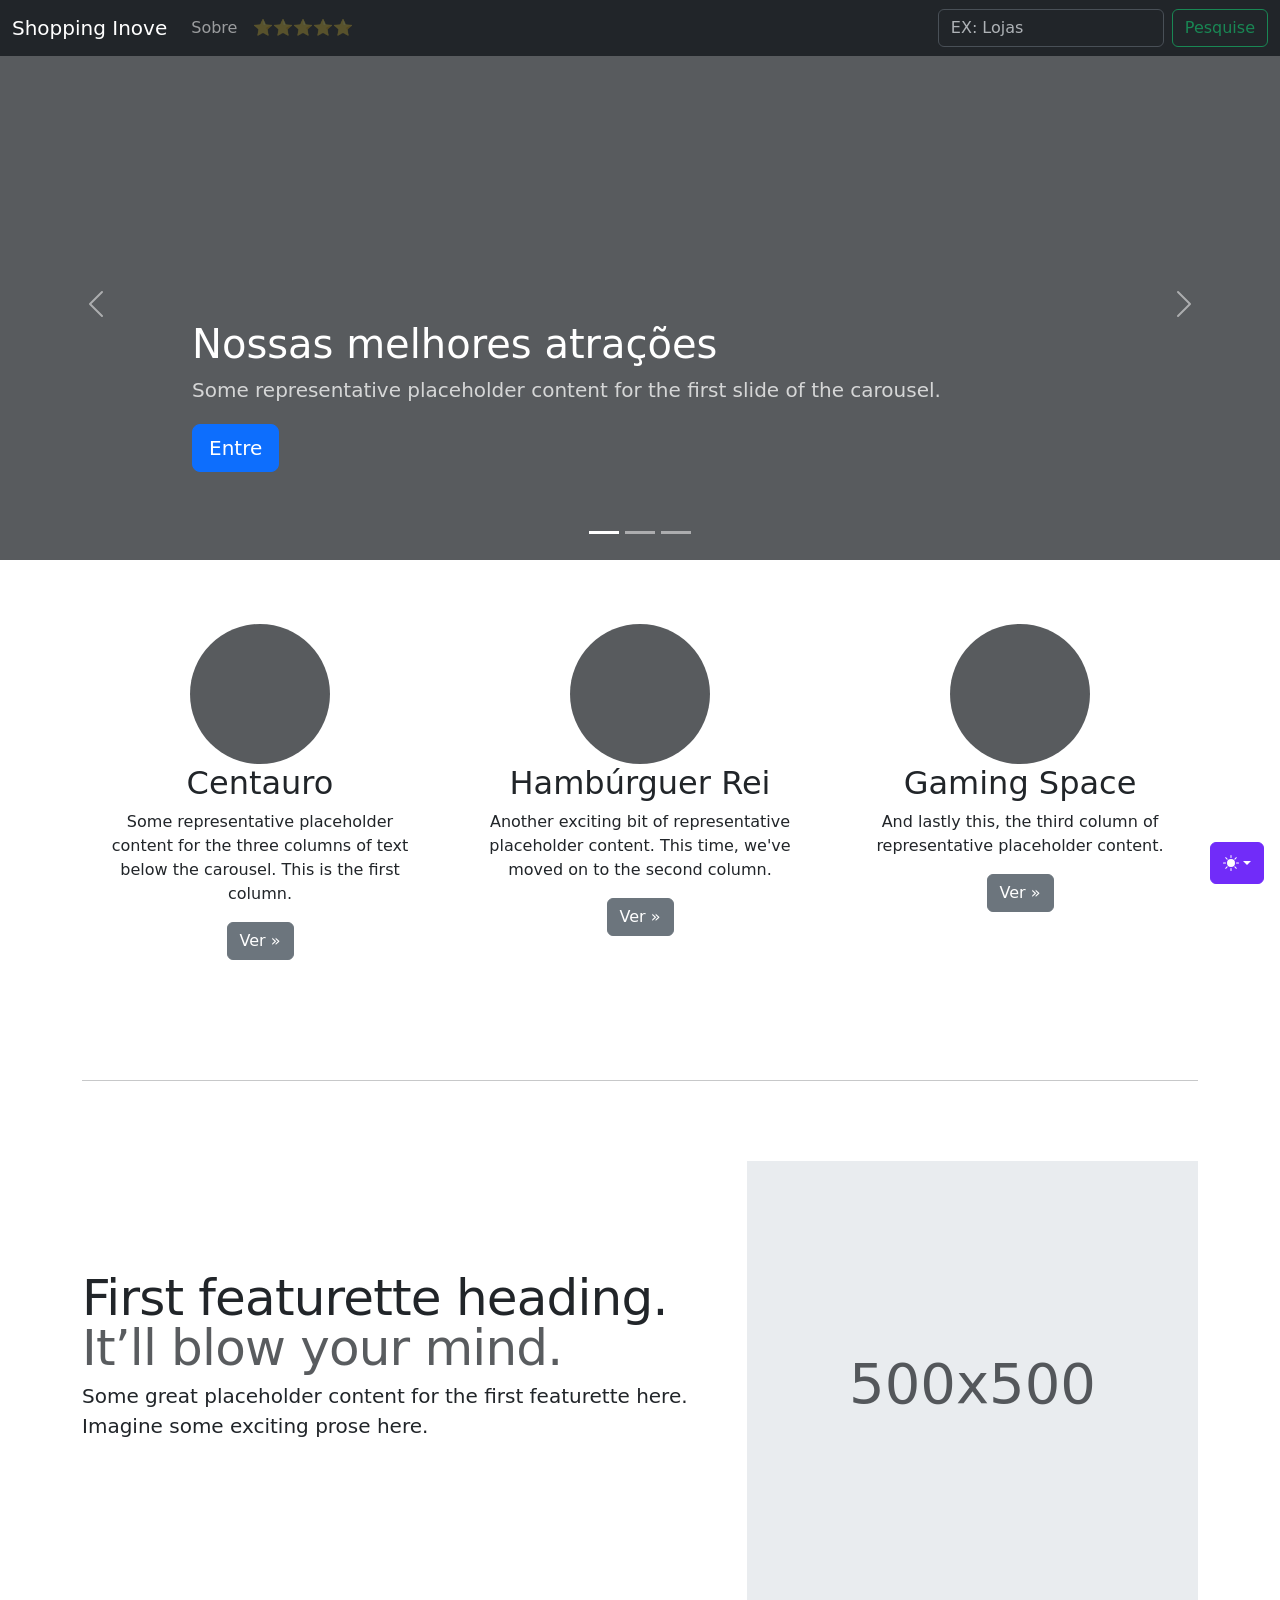
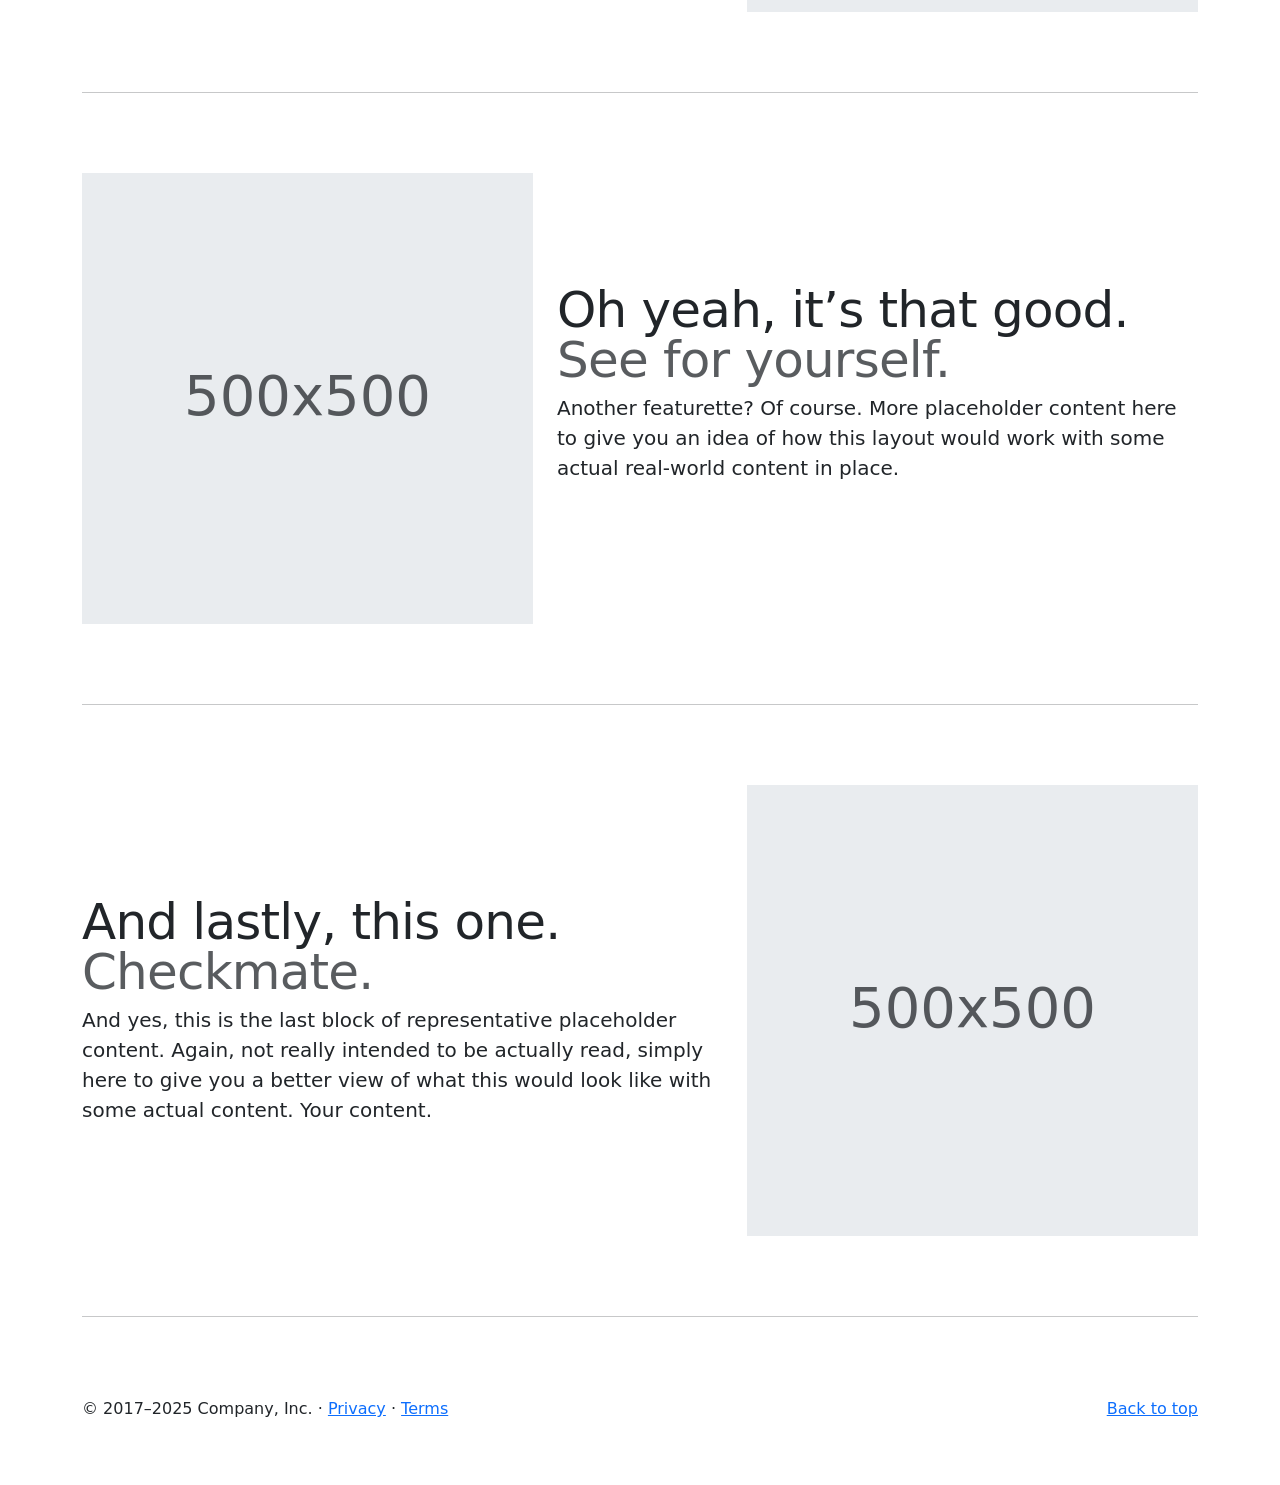
==== navbar-static/index.html @ 696fd1bb "subindo primeiro commit" ====
<!doctype html>
<html lang="en" data-bs-theme="auto">
  <head>
    <meta charset="utf-8" />
    <meta name="viewport" content="width=device-width, initial-scale=1" />
    <meta name="description" content="" />
    <meta
      name="author"
      content="Mark Otto, Jacob Thornton, and Bootstrap contributors"
    />
    <meta name="generator" content="Astro v5.13.2" />
    <title>Shopping Inove</title>
    <link
      rel="canonical"
      href="https://getbootstrap.com/docs/5.3/examples/carousel/"
    />
    <script src="../assets/js/color-modes.js"></script>
    <link href="../assets/dist/css/bootstrap.min.css" rel="stylesheet" />
    <meta name="theme-color" content="#712cf9" />
    <link href="../css/navbar-static.css" rel="stylesheet" />
    <style>

    </style>
  </head>
  <body>
    <svg xmlns="http://www.w3.org/2000/svg" class="d-none">
      <symbol id="check2" viewBox="0 0 16 16">
        <path
          d="M13.854 3.646a.5.5 0 0 1 0 .708l-7 7a.5.5 0 0 1-.708 0l-3.5-3.5a.5.5 0 1 1 .708-.708L6.5 10.293l6.646-6.647a.5.5 0 0 1 .708 0z"
        ></path>
      </symbol>
      <symbol id="circle-half" viewBox="0 0 16 16">
        <path
          d="M8 15A7 7 0 1 0 8 1v14zm0 1A8 8 0 1 1 8 0a8 8 0 0 1 0 16z"
        ></path>
      </symbol>
      <symbol id="moon-stars-fill" viewBox="0 0 16 16">
        <path
          d="M6 .278a.768.768 0 0 1 .08.858 7.208 7.208 0 0 0-.878 3.46c0 4.021 3.278 7.277 7.318 7.277.527 0 1.04-.055 1.533-.16a.787.787 0 0 1 .81.316.733.733 0 0 1-.031.893A8.349 8.349 0 0 1 8.344 16C3.734 16 0 12.286 0 7.71 0 4.266 2.114 1.312 5.124.06A.752.752 0 0 1 6 .278z"
        ></path>
        <path
          d="M10.794 3.148a.217.217 0 0 1 .412 0l.387 1.162c.173.518.579.924 1.097 1.097l1.162.387a.217.217 0 0 1 0 .412l-1.162.387a1.734 1.734 0 0 0-1.097 1.097l-.387 1.162a.217.217 0 0 1-.412 0l-.387-1.162A1.734 1.734 0 0 0 9.31 6.593l-1.162-.387a.217.217 0 0 1 0-.412l1.162-.387a1.734 1.734 0 0 0 1.097-1.097l.387-1.162zM13.863.099a.145.145 0 0 1 .274 0l.258.774c.115.346.386.617.732.732l.774.258a.145.145 0 0 1 0 .274l-.774.258a1.156 1.156 0 0 0-.732.732l-.258.774a.145.145 0 0 1-.274 0l-.258-.774a1.156 1.156 0 0 0-.732-.732l-.774-.258a.145.145 0 0 1 0-.274l.774-.258c.346-.115.617-.386.732-.732L13.863.1z"
        ></path>
      </symbol>
      <symbol id="sun-fill" viewBox="0 0 16 16">
        <path
          d="M8 12a4 4 0 1 0 0-8 4 4 0 0 0 0 8zM8 0a.5.5 0 0 1 .5.5v2a.5.5 0 0 1-1 0v-2A.5.5 0 0 1 8 0zm0 13a.5.5 0 0 1 .5.5v2a.5.5 0 0 1-1 0v-2A.5.5 0 0 1 8 13zm8-5a.5.5 0 0 1-.5.5h-2a.5.5 0 0 1 0-1h2a.5.5 0 0 1 .5.5zM3 8a.5.5 0 0 1-.5.5h-2a.5.5 0 0 1 0-1h2A.5.5 0 0 1 3 8zm10.657-5.657a.5.5 0 0 1 0 .707l-1.414 1.415a.5.5 0 1 1-.707-.708l1.414-1.414a.5.5 0 0 1 .707 0zm-9.193 9.193a.5.5 0 0 1 0 .707L3.05 13.657a.5.5 0 0 1-.707-.707l1.414-1.414a.5.5 0 0 1 .707 0zm9.193 2.121a.5.5 0 0 1-.707 0l-1.414-1.414a.5.5 0 0 1 .707-.707l1.414 1.414a.5.5 0 0 1 0 .707zM4.464 4.465a.5.5 0 0 1-.707 0L2.343 3.05a.5.5 0 1 1 .707-.707l1.414 1.414a.5.5 0 0 1 0 .708z"
        ></path>
      </symbol>
    </svg>
    <div
      class="dropdown position-fixed bottom-0 end-0 mb-3 me-3 bd-mode-toggle"
    >
      <button
        class="btn btn-bd-primary py-2 dropdown-toggle d-flex align-items-center"
        id="bd-theme"
        type="button"
        aria-expanded="false"
        data-bs-toggle="dropdown"
        aria-label="Toggle theme (auto)"
      >
        <svg class="bi my-1 theme-icon-active" aria-hidden="true">
          <use href="#circle-half"></use>
        </svg>
        <span class="visually-hidden" id="bd-theme-text">cor</span>
      </button>
      <ul
        class="dropdown-menu dropdown-menu-end shadow"
        aria-labelledby="bd-theme-text"
      >
        <li>
          <button
            type="button"
            class="dropdown-item d-flex align-items-center"
            data-bs-theme-value="light"
            aria-pressed="false"
          >
            <svg class="bi me-2 opacity-50" aria-hidden="true">
              <use href="#sun-fill"></use>
            </svg>
            Claro
            <svg class="bi ms-auto d-none" aria-hidden="true">
              <use href="#check2"></use>
            </svg>
          </button>
        </li>
        <li>
          <button
            type="button"
            class="dropdown-item d-flex align-items-center"
            data-bs-theme-value="dark"
            aria-pressed="false"
          >
            <svg class="bi me-2 opacity-50" aria-hidden="true">
              <use href="#moon-stars-fill"></use>
            </svg>
            Escuro
            <svg class="bi ms-auto d-none" aria-hidden="true">
              <use href="#check2"></use>
            </svg>
          </button>
        </li>
        <li>
          <button
            type="button"
            class="dropdown-item d-flex align-items-center active"
            data-bs-theme-value="auto"
            aria-pressed="true"
          >
            <svg class="bi me-2 opacity-50" aria-hidden="true">
              <use href="#circle-half"></use>
            </svg>
            Auto
            <svg class="bi ms-auto d-none" aria-hidden="true">
              <use href="#check2"></use>
            </svg>
          </button>
        </li>
      </ul>
    </div>
    <header data-bs-theme="dark">
      <nav class="navbar navbar-expand-md navbar-dark fixed-top bg-dark">
        <div class="container-fluid">
          <a class="navbar-brand" href="#">Shopping Inove</a>
          <button
            class="navbar-toggler"
            type="button"
            data-bs-toggle="collapse"
            data-bs-target="#navbarCollapse"
            aria-controls="navbarCollapse"
            aria-expanded="false"
            aria-label="Toggle navigation"
          >
            <span class="navbar-toggler-icon"></span>
          </button>
          <div class="collapse navbar-collapse" id="navbarCollapse">
            <ul class="navbar-nav me-auto mb-2 mb-md-0">
              
              <li class="nav-item"><a class="nav-link" href="#">Sobre</a></li>
              <li class="nav-item">
                <a class="nav-link disabled" aria-disabled="true">⭐⭐⭐⭐⭐</a>
              </li>
            </ul>
            <form class="d-flex" role="search">
              <input
                class="form-control me-2"
                type="search"
                placeholder="EX: Lojas"
                aria-label="Search"
              />
              <button class="btn btn-outline-success" type="submit">
                Pesquise
              </button>
            </form>
          </div>
        </div>
      </nav>
    </header>
    <main>
      <div id="myCarousel" class="carousel slide mb-6" data-bs-ride="carousel">
        <div class="carousel-indicators">
          <button
            type="button"
            data-bs-target="#myCarousel"
            data-bs-slide-to="0"
            class="active"
            aria-current="true"
            aria-label="Slide 1"
          ></button>
          <button
            type="button"
            data-bs-target="#myCarousel"
            data-bs-slide-to="1"
            aria-label="Slide 2"
          ></button>
          <button
            type="button"
            data-bs-target="#myCarousel"
            data-bs-slide-to="2"
            aria-label="Slide 3"
          ></button>
        </div>
        <div class="carousel-inner">
          <div class="carousel-item active">
            <svg
              aria-hidden="true"
              class="bd-placeholder-img"
              height="100%"
              preserveAspectRatio="xMidYMid slice"
              width="100%"
              xmlns="http://www.w3.org/2000/svg"
            >
              <rect
                width="100%"
                height="100%"
                fill="var(--bs-secondary-color)"
              ></rect>
            </svg>
            <div class="container">
              <div class="carousel-caption text-start">
                <h1>Nossas melhores atrações</h1>
                <p class="opacity-75">
                  Some representative placeholder content for the first slide of
                  the carousel.
                </p>
                <p>
                  <a class="btn btn-lg btn-primary" href="#">Entre</a>
                </p>
              </div>
            </div>
          </div>
          <div class="carousel-item">
            <svg
              aria-hidden="true"
              class="bd-placeholder-img"
              height="100%"
              preserveAspectRatio="xMidYMid slice"
              width="100%"
              xmlns="http://www.w3.org/2000/svg"
            >
              <rect
                width="100%"
                height="100%"
                fill="var(--bs-secondary-color)"
              ></rect>
            </svg>
            <div class="container">
              <div class="carousel-caption">
                <h1>Lojas</h1>
                <p>
                  Some representative placeholder content for the second slide
                  of the carousel.
                </p>
                
              </div>
            </div>
          </div>
          <div class="carousel-item">
            <svg
              aria-hidden="true"
              class="bd-placeholder-img"
              height="100%"
              preserveAspectRatio="xMidYMid slice"
              width="100%"
              xmlns="http://www.w3.org/2000/svg"
            >
              <rect
                width="100%"
                height="100%"
                fill="var(--bs-secondary-color)"
              ></rect>
            </svg>
            <div class="container">
              <div class="carousel-caption text-end">
                <h1>Cinema</h1>
                <p>
                  Some representative placeholder content for the third slide of
                  this carousel.
                </p>
                <p>
                  <a class="btn btn-lg btn-primary" href="#">Acesse</a>
                </p>
              </div>
            </div>
          </div>
        </div>
        <button
          class="carousel-control-prev"
          type="button"
          data-bs-target="#myCarousel"
          data-bs-slide="prev"
        >
          <span class="carousel-control-prev-icon" aria-hidden="true"></span>
          <span class="visually-hidden">Previous</span>
        </button>
        <button
          class="carousel-control-next"
          type="button"
          data-bs-target="#myCarousel"
          data-bs-slide="next"
        >
          <span class="carousel-control-next-icon" aria-hidden="true"></span>
          <span class="visually-hidden">Next</span>
        </button>
      </div>
      <!-- Marketing messaging and featurettes
  ================================================== -->
      <!-- Wrap the rest of the page in another container to center all the content. -->
      <div class="container marketing">
        <!-- Three columns of text below the carousel -->
        <div class="row">
          <div class="col-lg-4">
            <svg
              aria-label="Placeholder"
              class="bd-placeholder-img rounded-circle"
              height="140"
              preserveAspectRatio="xMidYMid slice"
              role="img"
              width="140"
              xmlns="http://www.w3.org/2000/svg"
            >
              <title>Lojas</title>
              <rect
                width="100%"
                height="100%"
                fill="var(--bs-secondary-color)"
              ></rect>
            </svg>
            <h2 class="fw-normal">Centauro</h2>
            <p>
              Some representative placeholder content for the three columns of
              text below the carousel. This is the first column.
            </p>
            <p>
              <a class="btn btn-secondary" href="#">Ver &raquo;</a>
            </p>
          </div>
          <!-- /.col-lg-4 -->
          <div class="col-lg-4">
            <svg
              aria-label="Placeholder"
              class="bd-placeholder-img rounded-circle"
              height="140"
              preserveAspectRatio="xMidYMid slice"
              role="img"
              width="140"
              xmlns="http://www.w3.org/2000/svg"
            >
              <title>Bk</title>
              <rect
                width="100%"
                height="100%"
                fill="var(--bs-secondary-color)"
              ></rect>
            </svg>
            <h2 class="fw-normal">Hambúrguer Rei</h2>
            <p>
              Another exciting bit of representative placeholder content. This
              time, we've moved on to the second column.
            </p>
            <p>
              <a class="btn btn-secondary" href="#">Ver &raquo;</a>
            </p>
          </div>
          <!-- /.col-lg-4 -->
          <div class="col-lg-4">
            <svg
              aria-label="Placeholder"
              class="bd-placeholder-img rounded-circle"
              height="140"
              preserveAspectRatio="xMidYMid slice"
              role="img"
              width="140"
              xmlns="http://www.w3.org/2000/svg"
            >
              <title>Espaço Gamer</title>
              <rect
                width="100%"
                height="100%"
                fill="var(--bs-secondary-color)"
              ></rect>
            </svg>
            <h2 class="fw-normal">Gaming Space</h2>
            <p>
              And lastly this, the third column of representative placeholder
              content.
            </p>
            <p>
              <a class="btn btn-secondary" href="#">Ver &raquo;</a>
            </p>
          </div>
          <!-- /.col-lg-4 -->
        </div>
        <!-- /.row -->
        <!-- START THE FEATURETTES -->
        <hr class="featurette-divider" />
        <div class="row featurette">
          <div class="col-md-7">
            <h2 class="featurette-heading fw-normal lh-1">
              First featurette heading.
              <span class="text-body-secondary">It’ll blow your mind.</span>
            </h2>
            <p class="lead">
              Some great placeholder content for the first featurette here.
              Imagine some exciting prose here.
            </p>
          </div>
          <div class="col-md-5">
            <svg
              aria-label="Placeholder: 500x500"
              class="bd-placeholder-img bd-placeholder-img-lg featurette-image img-fluid mx-auto"
              height="500"
              preserveAspectRatio="xMidYMid slice"
              role="img"
              width="500"
              xmlns="http://www.w3.org/2000/svg"
            >
              <title>Placeholder</title>
              <rect
                width="100%"
                height="100%"
                fill="var(--bs-secondary-bg)"
              ></rect>
              <text x="50%" y="50%" fill="var(--bs-secondary-color)" dy=".3em">
                500x500
              </text>
            </svg>
          </div>
        </div>
        <hr class="featurette-divider" />
        <div class="row featurette">
          <div class="col-md-7 order-md-2">
            <h2 class="featurette-heading fw-normal lh-1">
              Oh yeah, it’s that good.
              <span class="text-body-secondary">See for yourself.</span>
            </h2>
            <p class="lead">
              Another featurette? Of course. More placeholder content here to
              give you an idea of how this layout would work with some actual
              real-world content in place.
            </p>
          </div>
          <div class="col-md-5 order-md-1">
            <svg
              aria-label="Placeholder: 500x500"
              class="bd-placeholder-img bd-placeholder-img-lg featurette-image img-fluid mx-auto"
              height="500"
              preserveAspectRatio="xMidYMid slice"
              role="img"
              width="500"
              xmlns="http://www.w3.org/2000/svg"
            >
              <title>Placeholder</title>
              <rect
                width="100%"
                height="100%"
                fill="var(--bs-secondary-bg)"
              ></rect>
              <text x="50%" y="50%" fill="var(--bs-secondary-color)" dy=".3em">
                500x500
              </text>
            </svg>
          </div>
        </div>
        <hr class="featurette-divider" />
        <div class="row featurette">
          <div class="col-md-7">
            <h2 class="featurette-heading fw-normal lh-1">
              And lastly, this one.
              <span class="text-body-secondary">Checkmate.</span>
            </h2>
            <p class="lead">
              And yes, this is the last block of representative placeholder
              content. Again, not really intended to be actually read, simply
              here to give you a better view of what this would look like with
              some actual content. Your content.
            </p>
          </div>
          <div class="col-md-5">
            <svg
              aria-label="Placeholder: 500x500"
              class="bd-placeholder-img bd-placeholder-img-lg featurette-image img-fluid mx-auto"
              height="500"
              preserveAspectRatio="xMidYMid slice"
              role="img"
              width="500"
              xmlns="http://www.w3.org/2000/svg"
            >
              <title>Placeholder</title>
              <rect
                width="100%"
                height="100%"
                fill="var(--bs-secondary-bg)"
              ></rect>
              <text x="50%" y="50%" fill="var(--bs-secondary-color)" dy=".3em">
                500x500
              </text>
            </svg>
          </div>
        </div>
        <hr class="featurette-divider" />
        <!-- /END THE FEATURETTES -->
      </div>
      <!-- /.container -->
      <!-- FOOTER -->
      <footer class="container">
        <p class="float-end"><a href="#">Back to top</a></p>
        <p>
          &copy; 2017–2025 Company, Inc. &middot;
          <a href="#">Privacy</a> &middot; <a href="#">Terms</a>
        </p>
      </footer>
    </main>
    <script
      src="../assets/dist/js/bootstrap.bundle.min.js"
      class="astro-vvvwv3sm"
    ></script>
  </body>
</html>
---- css/navbar-static.css ----
/*Carrosel*/

      .bd-placeholder-img {
        font-size: 1.125rem;
        text-anchor: middle;
        -webkit-user-select: none;
        -moz-user-select: none;
        user-select: none;
      }
      @media (min-width: 768px) {
        .bd-placeholder-img-lg {
          font-size: 3.5rem;
        }
      }
      .b-example-divider {
        width: 100%;
        height: 3rem;
        background-color: #0000001a;
        border: solid rgba(0, 0, 0, 0.15);
        border-width: 1px 0;
        box-shadow:
          inset 0 0.5em 1.5em #0000001a,
          inset 0 0.125em 0.5em #00000026;
      }
      .b-example-vr {
        flex-shrink: 0;
        width: 1.5rem;
        height: 100vh;
      }
      .bi {
        vertical-align: -0.125em;
        fill: currentColor;
      }
      .nav-scroller {
        position: relative;
        z-index: 2;
        height: 2.75rem;
        overflow-y: hidden;
      }
      .nav-scroller .nav {
        display: flex;
        flex-wrap: nowrap;
        padding-bottom: 1rem;
        margin-top: -1px;
        overflow-x: auto;
        text-align: center;
        white-space: nowrap;
        -webkit-overflow-scrolling: touch;
      }

      .nav-brand:hover{
          background-color: rgb(108, 255, 255);
      }
      .btn-bd-primary {
        --bd-violet-bg: #712cf9;
        --bd-violet-rgb: 112.520718, 44.062154, 249.437846;
        --bs-btn-font-weight: 600;
        --bs-btn-color: var(--bs-white);
        --bs-btn-bg: var(--bd-violet-bg);
        --bs-btn-border-color: var(--bd-violet-bg);
        --bs-btn-hover-color: var(--bs-white);
        --bs-btn-hover-bg: #6528e0;
        --bs-btn-hover-border-color: #6528e0;
        --bs-btn-focus-shadow-rgb: var(--bd-violet-rgb);
        --bs-btn-active-color: var(--bs-btn-hover-color);
        --bs-btn-active-bg: #5a23c8;
        --bs-btn-active-border-color: #5a23c8;
      }
      .bd-mode-toggle {
        z-index: 1500;
      }
      .bd-mode-toggle .bi {
        width: 1em;
        height: 1em;
      }
      .bd-mode-toggle .dropdown-menu .active .bi {
        display: block !important;
      }

      /* GLOBAL STYLES
-------------------------------------------------- */
/* Padding below the footer and lighter body text */

body {
  padding-top: 3rem;
  padding-bottom: 3rem;
  color: rgb(var(--bs-tertiary-color-rgb));
}


/* CUSTOMIZE THE CAROUSEL
-------------------------------------------------- */

/* Carousel base class */
.carousel {
  margin-bottom: 4rem;
}
/* Since positioning the image, we need to help out the caption */
.carousel-caption {
  bottom: 3rem;
  z-index: 10;
}

/* Declare heights because of positioning of img element */
.carousel-item {
  height: 32rem;
}


/* MARKETING CONTENT
-------------------------------------------------- */

/* Center align the text within the three columns below the carousel */
.marketing .col-lg-4 {
  margin-bottom: 1.5rem;
  text-align: center;
}
/* rtl:begin:ignore */
.marketing .col-lg-4 p {
  margin-right: .75rem;
  margin-left: .75rem;
}
/* rtl:end:ignore */


/* Featurettes
------------------------- */

.featurette-divider {
  margin: 5rem 0; /* Space out the Bootstrap <hr> more */
}

/* Thin out the marketing headings */
/* rtl:begin:remove */
.featurette-heading {
  letter-spacing: -.05rem;
}

/* rtl:end:remove */

/* RESPONSIVE CSS
-------------------------------------------------- */

@media (min-width: 40em) {
  /* Bump up size of carousel content */
  .carousel-caption p {
    margin-bottom: 1.25rem;
    font-size: 1.25rem;
    line-height: 1.4;
  }

  .featurette-heading {
    font-size: 50px;
  }
}

@media (min-width: 62em) {
  .featurette-heading {
    margin-top: 7rem;
  }
}

/* GLOBAL STYLES
-------------------------------------------------- */
/* Padding below the footer and lighter body text */

body {
  padding-top: 3rem;
  padding-bottom: 3rem;
  color: rgb(var(--bs-tertiary-color-rgb));
}


/* CUSTOMIZE THE CAROUSEL
-------------------------------------------------- */

/* Carousel base class */
.carousel {
  margin-bottom: 4rem;
}
/* Since positioning the image, we need to help out the caption */
.carousel-caption {
  bottom: 3rem;
  z-index: 10;
}

/* Declare heights because of positioning of img element */
.carousel-item {
  height: 32rem;
}


/* MARKETING CONTENT
-------------------------------------------------- */

/* Center align the text within the three columns below the carousel */
.marketing .col-lg-4 {
  margin-bottom: 1.5rem;
  text-align: center;
}
.marketing .col-lg-4 p {
  margin-right: .75rem;
  margin-left: .75rem;
}


/* Featurettes
------------------------- */

.featurette-divider {
  margin: 5rem 0; /* Space out the Bootstrap <hr> more */
}

/* Thin out the marketing headings */

/* RESPONSIVE CSS
-------------------------------------------------- */

@media (min-width: 40em) {
  /* Bump up size of carousel content */
  .carousel-caption p {
    margin-bottom: 1.25rem;
    font-size: 1.25rem;
    line-height: 1.4;
  }

  .featurette-heading {
    font-size: 50px;
  }
}

@media (min-width: 62em) {
  .featurette-heading {
    margin-top: 7rem;
  }
}
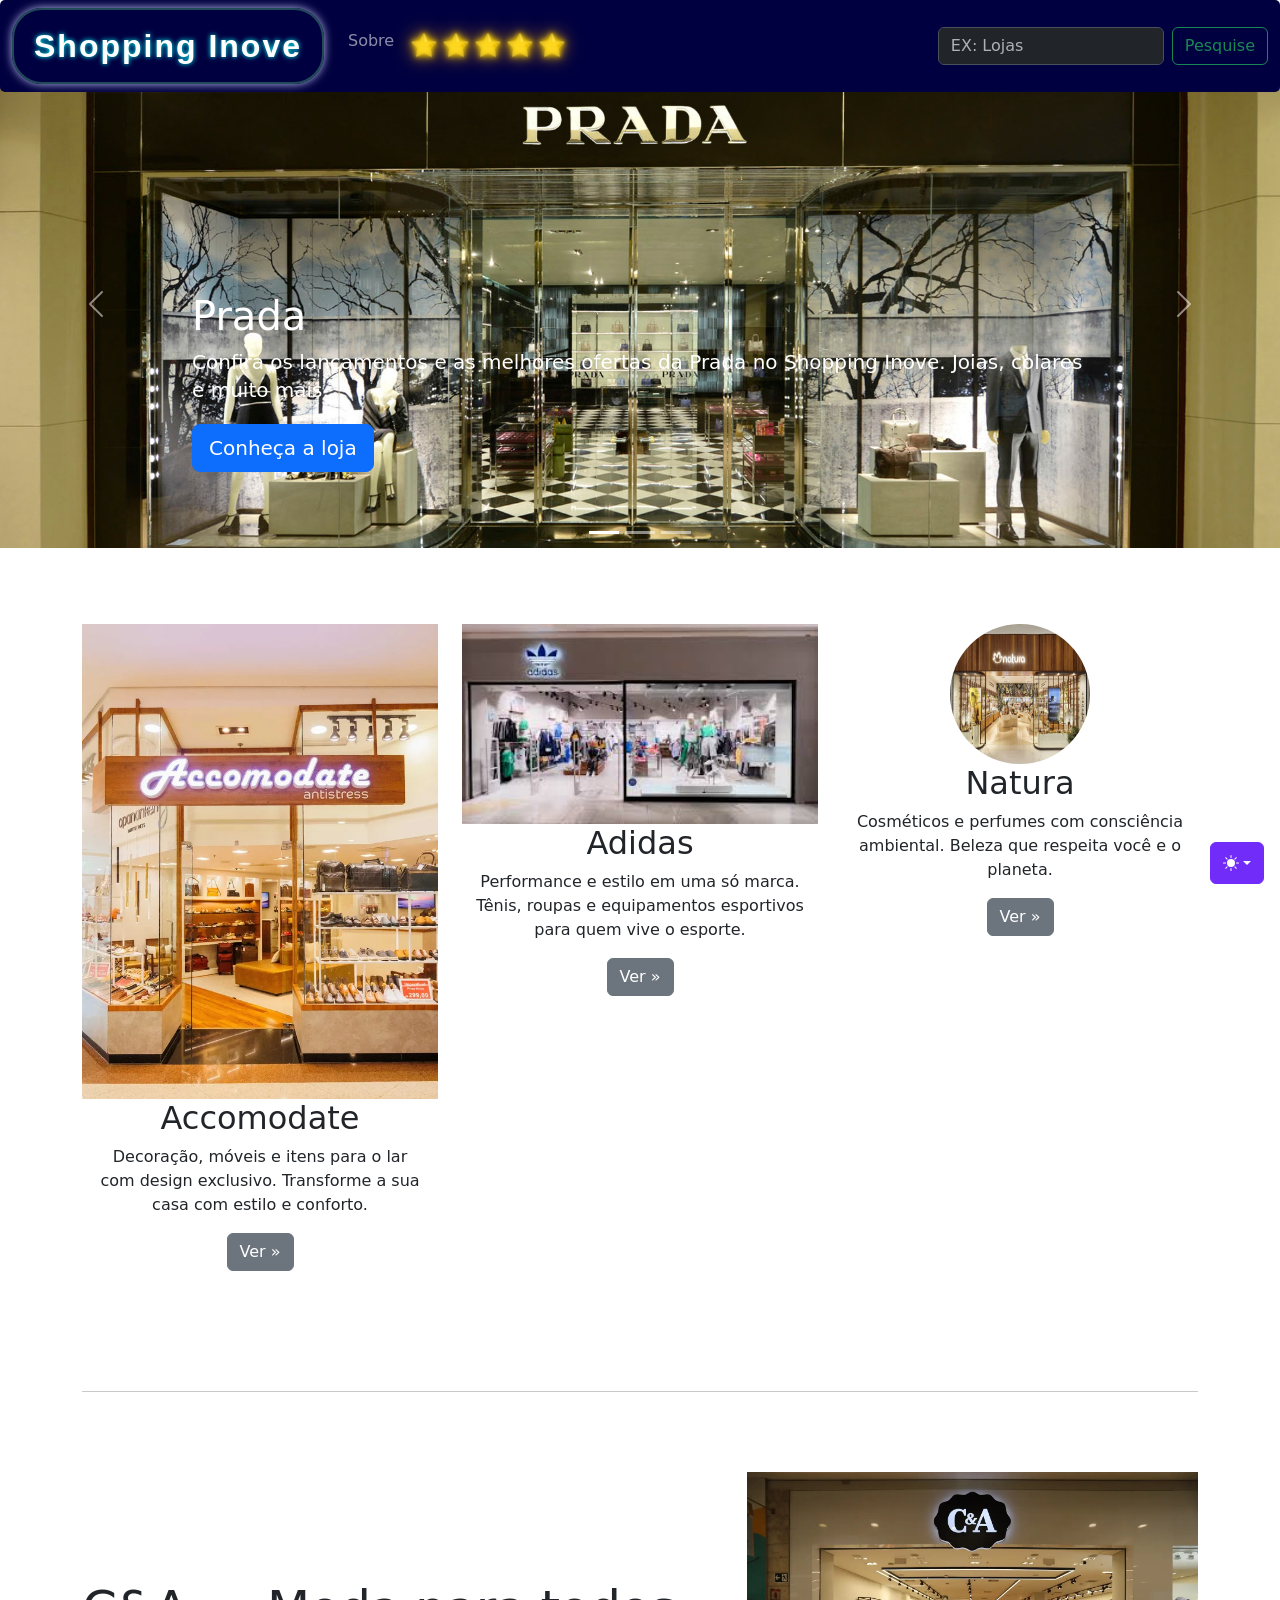
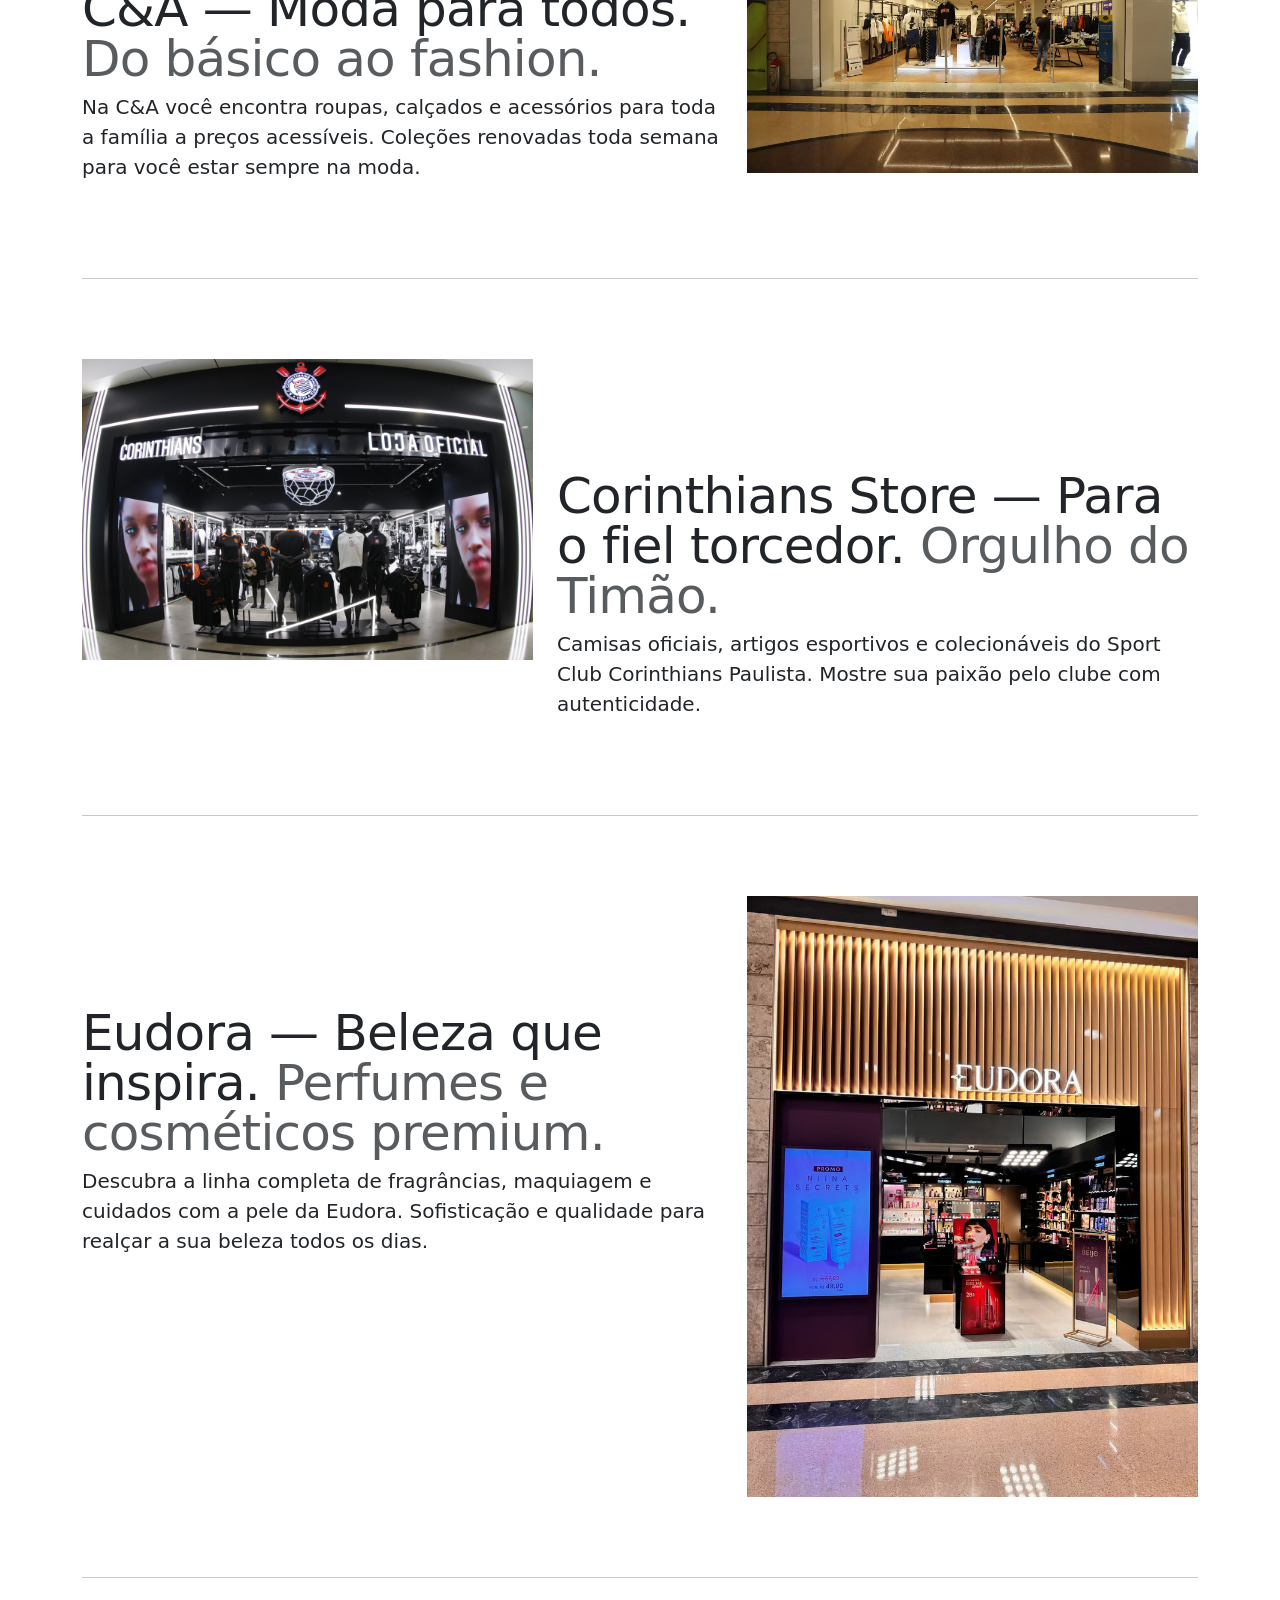
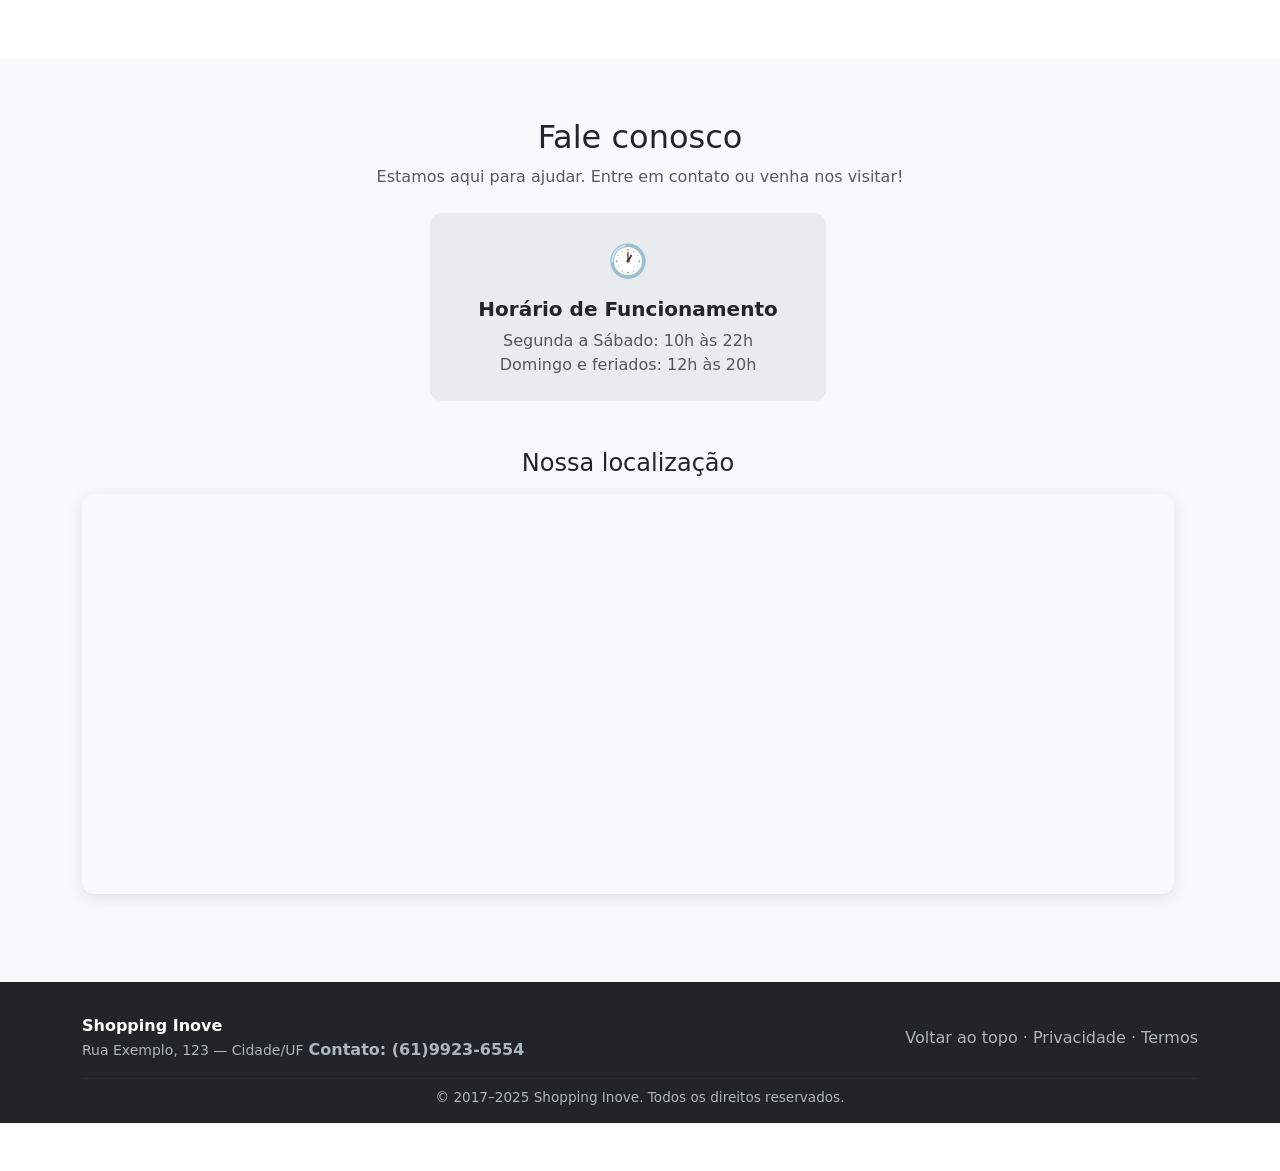
==== commit ae183a48: "subindo projeto" ====
--- a/navbar-static/index.html
+++ b/navbar-static/index.html
@@ -1,499 +1,350 @@
 <!doctype html>
-<html lang="en" data-bs-theme="auto">
-  <head>
-    <meta charset="utf-8" />
-    <meta name="viewport" content="width=device-width, initial-scale=1" />
-    <meta name="description" content="" />
-    <meta
-      name="author"
-      content="Mark Otto, Jacob Thornton, and Bootstrap contributors"
-    />
-    <meta name="generator" content="Astro v5.13.2" />
-    <title>Shopping Inove</title>
-    <link
-      rel="canonical"
-      href="https://getbootstrap.com/docs/5.3/examples/carousel/"
-    />
-    <script src="../assets/js/color-modes.js"></script>
-    <link href="../assets/dist/css/bootstrap.min.css" rel="stylesheet" />
-    <meta name="theme-color" content="#712cf9" />
-    <link href="../css/navbar-static.css" rel="stylesheet" />
-    <style>
-
-    </style>
-  </head>
-  <body>
-    <svg xmlns="http://www.w3.org/2000/svg" class="d-none">
-      <symbol id="check2" viewBox="0 0 16 16">
-        <path
-          d="M13.854 3.646a.5.5 0 0 1 0 .708l-7 7a.5.5 0 0 1-.708 0l-3.5-3.5a.5.5 0 1 1 .708-.708L6.5 10.293l6.646-6.647a.5.5 0 0 1 .708 0z"
-        ></path>
-      </symbol>
-      <symbol id="circle-half" viewBox="0 0 16 16">
-        <path
-          d="M8 15A7 7 0 1 0 8 1v14zm0 1A8 8 0 1 1 8 0a8 8 0 0 1 0 16z"
-        ></path>
-      </symbol>
-      <symbol id="moon-stars-fill" viewBox="0 0 16 16">
-        <path
-          d="M6 .278a.768.768 0 0 1 .08.858 7.208 7.208 0 0 0-.878 3.46c0 4.021 3.278 7.277 7.318 7.277.527 0 1.04-.055 1.533-.16a.787.787 0 0 1 .81.316.733.733 0 0 1-.031.893A8.349 8.349 0 0 1 8.344 16C3.734 16 0 12.286 0 7.71 0 4.266 2.114 1.312 5.124.06A.752.752 0 0 1 6 .278z"
-        ></path>
-        <path
-          d="M10.794 3.148a.217.217 0 0 1 .412 0l.387 1.162c.173.518.579.924 1.097 1.097l1.162.387a.217.217 0 0 1 0 .412l-1.162.387a1.734 1.734 0 0 0-1.097 1.097l-.387 1.162a.217.217 0 0 1-.412 0l-.387-1.162A1.734 1.734 0 0 0 9.31 6.593l-1.162-.387a.217.217 0 0 1 0-.412l1.162-.387a1.734 1.734 0 0 0 1.097-1.097l.387-1.162zM13.863.099a.145.145 0 0 1 .274 0l.258.774c.115.346.386.617.732.732l.774.258a.145.145 0 0 1 0 .274l-.774.258a1.156 1.156 0 0 0-.732.732l-.258.774a.145.145 0 0 1-.274 0l-.258-.774a1.156 1.156 0 0 0-.732-.732l-.774-.258a.145.145 0 0 1 0-.274l.774-.258c.346-.115.617-.386.732-.732L13.863.1z"
-        ></path>
-      </symbol>
-      <symbol id="sun-fill" viewBox="0 0 16 16">
-        <path
-          d="M8 12a4 4 0 1 0 0-8 4 4 0 0 0 0 8zM8 0a.5.5 0 0 1 .5.5v2a.5.5 0 0 1-1 0v-2A.5.5 0 0 1 8 0zm0 13a.5.5 0 0 1 .5.5v2a.5.5 0 0 1-1 0v-2A.5.5 0 0 1 8 13zm8-5a.5.5 0 0 1-.5.5h-2a.5.5 0 0 1 0-1h2a.5.5 0 0 1 .5.5zM3 8a.5.5 0 0 1-.5.5h-2a.5.5 0 0 1 0-1h2A.5.5 0 0 1 3 8zm10.657-5.657a.5.5 0 0 1 0 .707l-1.414 1.415a.5.5 0 1 1-.707-.708l1.414-1.414a.5.5 0 0 1 .707 0zm-9.193 9.193a.5.5 0 0 1 0 .707L3.05 13.657a.5.5 0 0 1-.707-.707l1.414-1.414a.5.5 0 0 1 .707 0zm9.193 2.121a.5.5 0 0 1-.707 0l-1.414-1.414a.5.5 0 0 1 .707-.707l1.414 1.414a.5.5 0 0 1 0 .707zM4.464 4.465a.5.5 0 0 1-.707 0L2.343 3.05a.5.5 0 1 1 .707-.707l1.414 1.414a.5.5 0 0 1 0 .708z"
-        ></path>
-      </symbol>
-    </svg>
-    <div
-      class="dropdown position-fixed bottom-0 end-0 mb-3 me-3 bd-mode-toggle"
-    >
-      <button
-        class="btn btn-bd-primary py-2 dropdown-toggle d-flex align-items-center"
-        id="bd-theme"
-        type="button"
-        aria-expanded="false"
-        data-bs-toggle="dropdown"
-        aria-label="Toggle theme (auto)"
-      >
-        <svg class="bi my-1 theme-icon-active" aria-hidden="true">
-          <use href="#circle-half"></use>
-        </svg>
-        <span class="visually-hidden" id="bd-theme-text">cor</span>
+<html lang="pt-BR" data-bs-theme="auto">
+
+<head>
+  <meta charset="utf-8" />
+  <meta name="viewport" content="width=device-width, initial-scale=1" />
+  <meta name="description" content="" />
+  <meta name="author" content="Mark Otto, Jacob Thornton, and Bootstrap contributors" />
+  <meta name="generator" content="Astro v5.13.2" />
+  <title>Shopping Inove</title>
+  <link rel="canonical" href="https://getbootstrap.com/docs/5.3/examples/carousel/" />
+  <script src="../assets/js/color-modes.js"></script>
+  <link href="../assets/dist/css/bootstrap.min.css" rel="stylesheet" />
+  <meta name="theme-color" content="#712cf9" />
+  <link href="../css/navbar-static.css" rel="stylesheet" />
+  <style>
+    .section-contato {
+      background-color: #f8f9fa;
+      padding: 60px 0 40px;
+    }
+    [data-bs-theme="dark"] .section-contato {
+      background-color: #1a1a2e;
+    }
+    .contato-card {
+      border: none;
+      border-radius: 12px;
+      padding: 24px;
+      height: 100%;
+    }
+    .contato-icon {
+      font-size: 2rem;
+      margin-bottom: 12px;
+    }
+    .mapa-wrapper {
+      border-radius: 12px;
+      overflow: hidden;
+      box-shadow: 0 4px 16px rgba(0,0,0,0.10);
+    }
+    .footer-dark {
+      background-color: #212529;
+      color: #adb5bd;
+      padding: 32px 0 16px;
+    }
+    .footer-dark a {
+      color: #adb5bd;
+      text-decoration: none;
+    }
+    .footer-dark a:hover {
+      color: #fff;
+    }
+    .social-btn {
+      display: inline-flex;
+      align-items: center;
+      gap: 8px;
+      padding: 8px 18px;
+      border-radius: 8px;
+      font-size: 0.95rem;
+      font-weight: 500;
+      text-decoration: none;
+      transition: opacity 0.2s;
+    }
+    .social-btn:hover { opacity: 0.85; }
+    .btn-instagram {
+      background: linear-gradient(45deg, #f09433, #e6683c, #dc2743, #cc2366, #bc1888);
+      color: #fff;
+    }
+    .btn-facebook {
+      background-color: #1877f2;
+      color: #fff;
+    }
+    .btn-whatsapp {
+      background-color: #25d366;
+      color: #fff;
+    }
+  </style>
+</head>
+
+<body>
+  <svg xmlns="http://www.w3.org/2000/svg" class="d-none">
+    <symbol id="check2" viewBox="0 0 16 16">
+      <path d="M13.854 3.646a.5.5 0 0 1 0 .708l-7 7a.5.5 0 0 1-.708 0l-3.5-3.5a.5.5 0 1 1 .708-.708L6.5 10.293l6.646-6.647a.5.5 0 0 1 .708 0z"></path>
+    </symbol>
+    <symbol id="circle-half" viewBox="0 0 16 16">
+      <path d="M8 15A7 7 0 1 0 8 1v14zm0 1A8 8 0 1 1 8 0a8 8 0 0 1 0 16z"></path>
+    </symbol>
+    <symbol id="moon-stars-fill" viewBox="0 0 16 16">
+      <path d="M6 .278a.768.768 0 0 1 .08.858 7.208 7.208 0 0 0-.878 3.46c0 4.021 3.278 7.277 7.318 7.277.527 0 1.04-.055 1.533-.16a.787.787 0 0 1 .81.316.733.733 0 0 1-.031.893A8.349 8.349 0 0 1 8.344 16C3.734 16 0 12.286 0 7.71 0 4.266 2.114 1.312 5.124.06A.752.752 0 0 1 6 .278z"></path>
+      <path d="M10.794 3.148a.217.217 0 0 1 .412 0l.387 1.162c.173.518.579.924 1.097 1.097l1.162.387a.217.217 0 0 1 0 .412l-1.162.387a1.734 1.734 0 0 0-1.097 1.097l-.387 1.162a.217.217 0 0 1-.412 0l-.387-1.162A1.734 1.734 0 0 0 9.31 6.593l-1.162-.387a.217.217 0 0 1 0-.412l1.162-.387a1.734 1.734 0 0 0 1.097-1.097l.387-1.162zM13.863.099a.145.145 0 0 1 .274 0l.258.774c.115.346.386.617.732.732l.774.258a.145.145 0 0 1 0 .274l-.774.258a1.156 1.156 0 0 0-.732.732l-.258.774a.145.145 0 0 1-.274 0l-.258-.774a1.156 1.156 0 0 0-.732-.732l-.774-.258a.145.145 0 0 1 0-.274l.774-.258c.346-.115.617-.386.732-.732L13.863.1z"></path>
+    </symbol>
+    <symbol id="sun-fill" viewBox="0 0 16 16">
+      <path d="M8 12a4 4 0 1 0 0-8 4 4 0 0 0 0 8zM8 0a.5.5 0 0 1 .5.5v2a.5.5 0 0 1-1 0v-2A.5.5 0 0 1 8 0zm0 13a.5.5 0 0 1 .5.5v2a.5.5 0 0 1-1 0v-2A.5.5 0 0 1 8 13zm8-5a.5.5 0 0 1-.5.5h-2a.5.5 0 0 1 0-1h2a.5.5 0 0 1 .5.5zM3 8a.5.5 0 0 1-.5.5h-2a.5.5 0 0 1 0-1h2A.5.5 0 0 1 3 8zm10.657-5.657a.5.5 0 0 1 0 .707l-1.414 1.415a.5.5 0 1 1-.707-.708l1.414-1.414a.5.5 0 0 1 .707 0zm-9.193 9.193a.5.5 0 0 1 0 .707L3.05 13.657a.5.5 0 0 1-.707-.707l1.414-1.414a.5.5 0 0 1 .707 0zm9.193 2.121a.5.5 0 0 1-.707 0l-1.414-1.414a.5.5 0 0 1 .707-.707l1.414 1.414a.5.5 0 0 1 0 .707zM4.464 4.465a.5.5 0 0 1-.707 0L2.343 3.05a.5.5 0 1 1 .707-.707l1.414 1.414a.5.5 0 0 1 0 .708z"></path>
+    </symbol>
+  </svg>
+
+  <div class="dropdown position-fixed bottom-0 end-0 mb-3 me-3 bd-mode-toggle">
+    <button class="btn btn-bd-primary py-2 dropdown-toggle d-flex align-items-center" id="bd-theme" type="button"
+      aria-expanded="false" data-bs-toggle="dropdown" aria-label="Toggle theme (auto)">
+      <svg class="bi my-1 theme-icon-active" aria-hidden="true"><use href="#circle-half"></use></svg>
+      <span class="visually-hidden" id="bd-theme-text">cor</span>
+    </button>
+    <ul class="dropdown-menu dropdown-menu-end shadow" aria-labelledby="bd-theme-text">
+      <li>
+        <button type="button" class="dropdown-item d-flex align-items-center" data-bs-theme-value="light" aria-pressed="false">
+          <svg class="bi me-2 opacity-50" aria-hidden="true"><use href="#sun-fill"></use></svg>
+          Claro
+          <svg class="bi ms-auto d-none" aria-hidden="true"><use href="#check2"></use></svg>
+        </button>
+      </li>
+      <li>
+        <button type="button" class="dropdown-item d-flex align-items-center" data-bs-theme-value="dark" aria-pressed="false">
+          <svg class="bi me-2 opacity-50" aria-hidden="true"><use href="#moon-stars-fill"></use></svg>
+          Escuro
+          <svg class="bi ms-auto d-none" aria-hidden="true"><use href="#check2"></use></svg>
+        </button>
+      </li>
+      <li>
+        <button type="button" class="dropdown-item d-flex align-items-center active" data-bs-theme-value="auto" aria-pressed="true">
+          <svg class="bi me-2 opacity-50" aria-hidden="true"><use href="#circle-half"></use></svg>
+          Auto
+          <svg class="bi ms-auto d-none" aria-hidden="true"><use href="#check2"></use></svg>
+        </button>
+      </li>
+    </ul>
+  </div>
+
+  <header data-bs-theme="dark">
+    <nav class="navbar navbar-expand-md navbar-dark fixed-top bg-primary">
+      <div class="container-fluid">
+        <a class="navbar-brand" href="./index.html">Shopping Inove</a>
+        <button class="navbar-toggler" type="button" data-bs-toggle="collapse" data-bs-target="#navbarCollapse"
+          aria-controls="navbarCollapse" aria-expanded="false" aria-label="Toggle navigation">
+          <span class="navbar-toggler-icon"></span>
+        </button>
+        <div class="collapse navbar-collapse" id="navbarCollapse">
+          <ul class="navbar-nav me-auto mb-2 mb-md-0">
+            <li class="nav-item"><a class="nav-link" href="#">Sobre</a></li>
+            <li class="nav-item"><a class="nav-link estrelas" href="#">⭐⭐⭐⭐⭐</a></li>
+          </ul>
+          <form class="d-flex" role="search">
+            <input class="form-control me-2" type="search" placeholder="EX: Lojas" aria-label="Search" />
+            <button class="btn btn-outline-success" type="submit">Pesquise</button>
+          </form>
+        </div>
+      </div>
+    </nav>
+  </header>
+
+  <main>
+    <div id="myCarousel" class="carousel slide mb-6" data-bs-ride="carousel">
+      <div class="carousel-indicators">
+        <button type="button" data-bs-target="#myCarousel" data-bs-slide-to="0" class="active" aria-current="true" aria-label="Slide 1"></button>
+        <button type="button" data-bs-target="#myCarousel" data-bs-slide-to="1" aria-label="Slide 2"></button>
+        <button type="button" data-bs-target="#myCarousel" data-bs-slide-to="2" aria-label="Slide 3"></button>
+      </div>
+      <div class="carousel-inner">
+
+        <!-- Slide 1 — Prada -->
+        <div class="carousel-item active">
+          <img src="../img/loja-prada.jpg" class="d-block w-100" alt="Prada" style="object-fit: cover; height: 500px;">
+          <div class="container">
+            <div class="carousel-caption text-start">
+              <h1>Prada</h1>
+              <p>Confira os lançamentos e as melhores ofertas da Prada no Shopping Inove. Joias, colares e muito mais.</p>
+              <p><a class="btn btn-lg btn-primary" href="#">Conheça a loja</a></p>
+            </div>
+          </div>
+        </div>
+
+        <!-- Slide 2 — Aramis -->
+        <div class="carousel-item">
+          <img src="../img/imagem de loja-aramis.jpeg" class="d-block w-100" alt="Aramis" style="object-fit: cover; height: 500px;">
+          <div class="container">
+            <div class="carousel-caption">
+              <h1>Aramis — Moda Masculina</h1>
+              <p>Elegância e sofisticação em cada peça. A Aramis traz o melhor em moda masculina, do casual ao executivo.</p>
+              <p><a class="btn btn-lg btn-primary" href="#">Ver coleção</a></p>
+            </div>
+          </div>
+        </div>
+
+        <!-- Slide 3 — Shoes -->
+        <div class="carousel-item">
+          <img src="../img/loja-Shoes.webp" class="d-block w-100" alt="Shoes" style="object-fit: cover; height: 500px;">
+          <div class="container">
+            <div class="carousel-caption text-end">
+              <h1>Shoes</h1>
+              <p>Os melhores calçados do mercado você encontra aqui.</p>
+              <p><a class="btn btn-lg btn-primary" href="#">Ver coleção</a></p>
+            </div>
+          </div>
+        </div>
+      </div>
+
+      <button class="carousel-control-prev" type="button" data-bs-target="#myCarousel" data-bs-slide="prev">
+        <span class="carousel-control-prev-icon" aria-hidden="true"></span>
+        <span class="visually-hidden">Anterior</span>
       </button>
-      <ul
-        class="dropdown-menu dropdown-menu-end shadow"
-        aria-labelledby="bd-theme-text"
-      >
-        <li>
-          <button
-            type="button"
-            class="dropdown-item d-flex align-items-center"
-            data-bs-theme-value="light"
-            aria-pressed="false"
-          >
-            <svg class="bi me-2 opacity-50" aria-hidden="true">
-              <use href="#sun-fill"></use>
-            </svg>
-            Claro
-            <svg class="bi ms-auto d-none" aria-hidden="true">
-              <use href="#check2"></use>
-            </svg>
-          </button>
-        </li>
-        <li>
-          <button
-            type="button"
-            class="dropdown-item d-flex align-items-center"
-            data-bs-theme-value="dark"
-            aria-pressed="false"
-          >
-            <svg class="bi me-2 opacity-50" aria-hidden="true">
-              <use href="#moon-stars-fill"></use>
-            </svg>
-            Escuro
-            <svg class="bi ms-auto d-none" aria-hidden="true">
-              <use href="#check2"></use>
-            </svg>
-          </button>
-        </li>
-        <li>
-          <button
-            type="button"
-            class="dropdown-item d-flex align-items-center active"
-            data-bs-theme-value="auto"
-            aria-pressed="true"
-          >
-            <svg class="bi me-2 opacity-50" aria-hidden="true">
-              <use href="#circle-half"></use>
-            </svg>
-            Auto
-            <svg class="bi ms-auto d-none" aria-hidden="true">
-              <use href="#check2"></use>
-            </svg>
-          </button>
-        </li>
-      </ul>
+      <button class="carousel-control-next" type="button" data-bs-target="#myCarousel" data-bs-slide="next">
+        <span class="carousel-control-next-icon" aria-hidden="true"></span>
+        <span class="visually-hidden">Próximo</span>
+      </button>
     </div>
-    <header data-bs-theme="dark">
-      <nav class="navbar navbar-expand-md navbar-dark fixed-top bg-dark">
-        <div class="container-fluid">
-          <a class="navbar-brand" href="#">Shopping Inove</a>
-          <button
-            class="navbar-toggler"
-            type="button"
-            data-bs-toggle="collapse"
-            data-bs-target="#navbarCollapse"
-            aria-controls="navbarCollapse"
-            aria-expanded="false"
-            aria-label="Toggle navigation"
-          >
-            <span class="navbar-toggler-icon"></span>
-          </button>
-          <div class="collapse navbar-collapse" id="navbarCollapse">
-            <ul class="navbar-nav me-auto mb-2 mb-md-0">
-              
-              <li class="nav-item"><a class="nav-link" href="#">Sobre</a></li>
-              <li class="nav-item">
-                <a class="nav-link disabled" aria-disabled="true">⭐⭐⭐⭐⭐</a>
-              </li>
-            </ul>
-            <form class="d-flex" role="search">
-              <input
-                class="form-control me-2"
-                type="search"
-                placeholder="EX: Lojas"
-                aria-label="Search"
-              />
-              <button class="btn btn-outline-success" type="submit">
-                Pesquise
-              </button>
-            </form>
-          </div>
-        </div>
-      </nav>
-    </header>
-    <main>
-      <div id="myCarousel" class="carousel slide mb-6" data-bs-ride="carousel">
-        <div class="carousel-indicators">
-          <button
-            type="button"
-            data-bs-target="#myCarousel"
-            data-bs-slide-to="0"
-            class="active"
-            aria-current="true"
-            aria-label="Slide 1"
-          ></button>
-          <button
-            type="button"
-            data-bs-target="#myCarousel"
-            data-bs-slide-to="1"
-            aria-label="Slide 2"
-          ></button>
-          <button
-            type="button"
-            data-bs-target="#myCarousel"
-            data-bs-slide-to="2"
-            aria-label="Slide 3"
-          ></button>
-        </div>
-        <div class="carousel-inner">
-          <div class="carousel-item active">
-            <svg
-              aria-hidden="true"
-              class="bd-placeholder-img"
-              height="100%"
-              preserveAspectRatio="xMidYMid slice"
-              width="100%"
-              xmlns="http://www.w3.org/2000/svg"
-            >
-              <rect
+
+    <div class="container marketing">
+      <div class="row">
+
+        <!-- Accomodate -->
+        <div class="col-lg-4">
+          <img src="../img/imagem de loja-accomodate.webp" class="d-block w-100" alt="Accomodate">
+          <h2 class="fw-normal">Accomodate</h2>
+          <p>Decoração, móveis e itens para o lar com design exclusivo. Transforme a sua casa com estilo e conforto.</p>
+          <p><a class="btn btn-secondary" href="#">Ver &raquo;</a></p>
+        </div>
+
+        <!-- Adidas -->
+        <div class="col-lg-4">
+          <img src="../img/imagem de loja-adidas.jpg" class="d-block w-100" alt="Adidas">
+          <h2 class="fw-normal">Adidas</h2>
+          <p>Performance e estilo em uma só marca. Tênis, roupas e equipamentos esportivos para quem vive o esporte.</p>
+          <p><a class="btn btn-secondary" href="#">Ver &raquo;</a></p>
+        </div>
+
+        <!-- Natura -->
+        <div class="col-lg-4">
+          <img src="../img/imagem de loja-natura.png" class="rounded-circle d-block mx-auto" width="140" height="140" alt="Natura">
+          <h2 class="fw-normal">Natura</h2>
+          <p>Cosméticos e perfumes com consciência ambiental. Beleza que respeita você e o planeta.</p>
+          <p><a class="btn btn-secondary" href="#">Ver &raquo;</a></p>
+        </div>
+      </div>
+
+      <!-- Featurettes -->
+      <hr class="featurette-divider" />
+      <div class="row featurette">
+        <div class="col-md-7">
+          <h2 class="featurette-heading fw-normal lh-1">
+            C&A — Moda para todos.
+            <span class="text-body-secondary">Do básico ao fashion.</span>
+          </h2>
+          <p class="lead">Na C&A você encontra roupas, calçados e acessórios para toda a família a preços acessíveis. Coleções renovadas toda semana para você estar sempre na moda.</p>
+        </div>
+        <div class="col-md-5">
+          <img src="../img/loja-cea-c&a.webp" class="bd-placeholder-img-lg featurette-image img-fluid mx-auto d-block" width="500" height="500" alt="C&A">
+        </div>
+      </div>
+
+      <hr class="featurette-divider" />
+      <div class="row featurette">
+        <div class="col-md-7 order-md-2">
+          <h2 class="featurette-heading fw-normal lh-1">
+            Corinthians Store — Para o fiel torcedor.
+            <span class="text-body-secondary">Orgulho do Timão.</span>
+          </h2>
+          <p class="lead">Camisas oficiais, artigos esportivos e colecionáveis do Sport Club Corinthians Paulista. Mostre sua paixão pelo clube com autenticidade.</p>
+        </div>
+        <div class="col-md-5 order-md-1">
+          <img src="../img/loja-corinthians.jpg" class="bd-placeholder-img-lg featurette-image img-fluid mx-auto d-block" width="500" height="500" alt="Corinthians Store">
+        </div>
+      </div>
+
+      <hr class="featurette-divider" />
+      <div class="row featurette">
+        <div class="col-md-7">
+          <h2 class="featurette-heading fw-normal lh-1">
+            Eudora — Beleza que inspira.
+            <span class="text-body-secondary">Perfumes e cosméticos premium.</span>
+          </h2>
+          <p class="lead">Descubra a linha completa de fragrâncias, maquiagem e cuidados com a pele da Eudora. Sofisticação e qualidade para realçar a sua beleza todos os dias.</p>
+        </div>
+        <div class="col-md-5">
+          <img src="../img/loja-eudora.jpg" class="bd-placeholder-img-lg featurette-image img-fluid mx-auto d-block" width="500" height="500" alt="Eudora">
+        </div>
+      </div>
+
+      <hr class="featurette-divider" />
+    </div>
+
+    <section class="section-contato">
+      <div class="container">
+        <h2 class="text-center fw-normal mb-2">Fale conosco</h2>
+        <p class="text-center text-muted mb-5">Estamos aqui para ajudar. Entre em contato ou venha nos visitar!</p>
+
+        <div class="row g-4 mb-5">
+
+        
+
+
+        <div class="row mb-5">
+          <div class="col-12 text-center">
+            <div class="contato-card bg-body-secondary d-inline-block px-5">
+              <div class="contato-icon">🕐</div>
+              <h5 class="fw-semibold mb-2">Horário de Funcionamento</h5>
+      
+              <p class="text-muted mb-0">
+                Segunda a Sábado: 10h às 22h<br>
+                Domingo e feriados: 12h às 20h
+              </p>
+            </div>
+          </div>
+        </div>
+
+      
+        <div class="row">
+          <div class="col-12">
+            <h4 class="text-center fw-normal mb-3">Nossa localização</h4>
+            <div class="mapa-wrapper">
+      
+              <iframe
+                src="https://www.google.com/maps/embed?pb=!1m18!1m12!1m3!1d3657.0!2d-46.6!3d-23.5!2m3!1f0!2f0!3f0!3m2!1i1024!2i768!4f13.1!3m3!1m2!1s0x0%3A0x0!2zMjPCsDMwJzAwLjAiUyA0NsKwMzYnMDAuMCJX!5e0!3m2!1spt-BR!2sbr!4v0000000000000"
                 width="100%"
-                height="100%"
-                fill="var(--bs-secondary-color)"
-              ></rect>
-            </svg>
-            <div class="container">
-              <div class="carousel-caption text-start">
-                <h1>Nossas melhores atrações</h1>
-                <p class="opacity-75">
-                  Some representative placeholder content for the first slide of
-                  the carousel.
-                </p>
-                <p>
-                  <a class="btn btn-lg btn-primary" href="#">Entre</a>
-                </p>
-              </div>
-            </div>
-          </div>
-          <div class="carousel-item">
-            <svg
-              aria-hidden="true"
-              class="bd-placeholder-img"
-              height="100%"
-              preserveAspectRatio="xMidYMid slice"
-              width="100%"
-              xmlns="http://www.w3.org/2000/svg"
-            >
-              <rect
-                width="100%"
-                height="100%"
-                fill="var(--bs-secondary-color)"
-              ></rect>
-            </svg>
-            <div class="container">
-              <div class="carousel-caption">
-                <h1>Lojas</h1>
-                <p>
-                  Some representative placeholder content for the second slide
-                  of the carousel.
-                </p>
-                
-              </div>
-            </div>
-          </div>
-          <div class="carousel-item">
-            <svg
-              aria-hidden="true"
-              class="bd-placeholder-img"
-              height="100%"
-              preserveAspectRatio="xMidYMid slice"
-              width="100%"
-              xmlns="http://www.w3.org/2000/svg"
-            >
-              <rect
-                width="100%"
-                height="100%"
-                fill="var(--bs-secondary-color)"
-              ></rect>
-            </svg>
-            <div class="container">
-              <div class="carousel-caption text-end">
-                <h1>Cinema</h1>
-                <p>
-                  Some representative placeholder content for the third slide of
-                  this carousel.
-                </p>
-                <p>
-                  <a class="btn btn-lg btn-primary" href="#">Acesse</a>
-                </p>
-              </div>
-            </div>
-          </div>
-        </div>
-        <button
-          class="carousel-control-prev"
-          type="button"
-          data-bs-target="#myCarousel"
-          data-bs-slide="prev"
-        >
-          <span class="carousel-control-prev-icon" aria-hidden="true"></span>
-          <span class="visually-hidden">Previous</span>
-        </button>
-        <button
-          class="carousel-control-next"
-          type="button"
-          data-bs-target="#myCarousel"
-          data-bs-slide="next"
-        >
-          <span class="carousel-control-next-icon" aria-hidden="true"></span>
-          <span class="visually-hidden">Next</span>
-        </button>
-      </div>
-      <!-- Marketing messaging and featurettes
-  ================================================== -->
-      <!-- Wrap the rest of the page in another container to center all the content. -->
-      <div class="container marketing">
-        <!-- Three columns of text below the carousel -->
-        <div class="row">
-          <div class="col-lg-4">
-            <svg
-              aria-label="Placeholder"
-              class="bd-placeholder-img rounded-circle"
-              height="140"
-              preserveAspectRatio="xMidYMid slice"
-              role="img"
-              width="140"
-              xmlns="http://www.w3.org/2000/svg"
-            >
-              <title>Lojas</title>
-              <rect
-                width="100%"
-                height="100%"
-                fill="var(--bs-secondary-color)"
-              ></rect>
-            </svg>
-            <h2 class="fw-normal">Centauro</h2>
-            <p>
-              Some representative placeholder content for the three columns of
-              text below the carousel. This is the first column.
-            </p>
-            <p>
-              <a class="btn btn-secondary" href="#">Ver &raquo;</a>
-            </p>
-          </div>
-          <!-- /.col-lg-4 -->
-          <div class="col-lg-4">
-            <svg
-              aria-label="Placeholder"
-              class="bd-placeholder-img rounded-circle"
-              height="140"
-              preserveAspectRatio="xMidYMid slice"
-              role="img"
-              width="140"
-              xmlns="http://www.w3.org/2000/svg"
-            >
-              <title>Bk</title>
-              <rect
-                width="100%"
-                height="100%"
-                fill="var(--bs-secondary-color)"
-              ></rect>
-            </svg>
-            <h2 class="fw-normal">Hambúrguer Rei</h2>
-            <p>
-              Another exciting bit of representative placeholder content. This
-              time, we've moved on to the second column.
-            </p>
-            <p>
-              <a class="btn btn-secondary" href="#">Ver &raquo;</a>
-            </p>
-          </div>
-          <!-- /.col-lg-4 -->
-          <div class="col-lg-4">
-            <svg
-              aria-label="Placeholder"
-              class="bd-placeholder-img rounded-circle"
-              height="140"
-              preserveAspectRatio="xMidYMid slice"
-              role="img"
-              width="140"
-              xmlns="http://www.w3.org/2000/svg"
-            >
-              <title>Espaço Gamer</title>
-              <rect
-                width="100%"
-                height="100%"
-                fill="var(--bs-secondary-color)"
-              ></rect>
-            </svg>
-            <h2 class="fw-normal">Gaming Space</h2>
-            <p>
-              And lastly this, the third column of representative placeholder
-              content.
-            </p>
-            <p>
-              <a class="btn btn-secondary" href="#">Ver &raquo;</a>
-            </p>
-          </div>
-          <!-- /.col-lg-4 -->
-        </div>
-        <!-- /.row -->
-        <!-- START THE FEATURETTES -->
-        <hr class="featurette-divider" />
-        <div class="row featurette">
-          <div class="col-md-7">
-            <h2 class="featurette-heading fw-normal lh-1">
-              First featurette heading.
-              <span class="text-body-secondary">It’ll blow your mind.</span>
-            </h2>
-            <p class="lead">
-              Some great placeholder content for the first featurette here.
-              Imagine some exciting prose here.
-            </p>
-          </div>
-          <div class="col-md-5">
-            <svg
-              aria-label="Placeholder: 500x500"
-              class="bd-placeholder-img bd-placeholder-img-lg featurette-image img-fluid mx-auto"
-              height="500"
-              preserveAspectRatio="xMidYMid slice"
-              role="img"
-              width="500"
-              xmlns="http://www.w3.org/2000/svg"
-            >
-              <title>Placeholder</title>
-              <rect
-                width="100%"
-                height="100%"
-                fill="var(--bs-secondary-bg)"
-              ></rect>
-              <text x="50%" y="50%" fill="var(--bs-secondary-color)" dy=".3em">
-                500x500
-              </text>
-            </svg>
-          </div>
-        </div>
-        <hr class="featurette-divider" />
-        <div class="row featurette">
-          <div class="col-md-7 order-md-2">
-            <h2 class="featurette-heading fw-normal lh-1">
-              Oh yeah, it’s that good.
-              <span class="text-body-secondary">See for yourself.</span>
-            </h2>
-            <p class="lead">
-              Another featurette? Of course. More placeholder content here to
-              give you an idea of how this layout would work with some actual
-              real-world content in place.
-            </p>
-          </div>
-          <div class="col-md-5 order-md-1">
-            <svg
-              aria-label="Placeholder: 500x500"
-              class="bd-placeholder-img bd-placeholder-img-lg featurette-image img-fluid mx-auto"
-              height="500"
-              preserveAspectRatio="xMidYMid slice"
-              role="img"
-              width="500"
-              xmlns="http://www.w3.org/2000/svg"
-            >
-              <title>Placeholder</title>
-              <rect
-                width="100%"
-                height="100%"
-                fill="var(--bs-secondary-bg)"
-              ></rect>
-              <text x="50%" y="50%" fill="var(--bs-secondary-color)" dy=".3em">
-                500x500
-              </text>
-            </svg>
-          </div>
-        </div>
-        <hr class="featurette-divider" />
-        <div class="row featurette">
-          <div class="col-md-7">
-            <h2 class="featurette-heading fw-normal lh-1">
-              And lastly, this one.
-              <span class="text-body-secondary">Checkmate.</span>
-            </h2>
-            <p class="lead">
-              And yes, this is the last block of representative placeholder
-              content. Again, not really intended to be actually read, simply
-              here to give you a better view of what this would look like with
-              some actual content. Your content.
-            </p>
-          </div>
-          <div class="col-md-5">
-            <svg
-              aria-label="Placeholder: 500x500"
-              class="bd-placeholder-img bd-placeholder-img-lg featurette-image img-fluid mx-auto"
-              height="500"
-              preserveAspectRatio="xMidYMid slice"
-              role="img"
-              width="500"
-              xmlns="http://www.w3.org/2000/svg"
-            >
-              <title>Placeholder</title>
-              <rect
-                width="100%"
-                height="100%"
-                fill="var(--bs-secondary-bg)"
-              ></rect>
-              <text x="50%" y="50%" fill="var(--bs-secondary-color)" dy=".3em">
-                500x500
-              </text>
-            </svg>
-          </div>
-        </div>
-        <hr class="featurette-divider" />
-        <!-- /END THE FEATURETTES -->
-      </div>
-      <!-- /.container -->
-      <!-- FOOTER -->
-      <footer class="container">
-        <p class="float-end"><a href="#">Back to top</a></p>
-        <p>
-          &copy; 2017–2025 Company, Inc. &middot;
-          <a href="#">Privacy</a> &middot; <a href="#">Terms</a>
+                height="400"
+                style="border: 0; display: block;"
+                allowfullscreen=""
+                loading="lazy"
+                referrerpolicy="no-referrer-when-downgrade"
+                title="Localização do Shopping Inove">
+              </iframe>
+            </div>
+          </div>
+        </div>
+
+      </div>
+    </section>
+
+    <footer class="footer-dark">
+      <div class="container">
+        <div class="row align-items-center">
+          <div class="col-md-6 text-center text-md-start mb-2 mb-md-0">
+            <strong class="text-white">Shopping Inove</strong><br>
+            <small>Rua Exemplo, 123 — Cidade/UF</small>
+            <strong>Contato: (61)9923-6554</strong>
+          </div>
+          <div class="col-md-6 text-center text-md-end">
+            <a href="#">Voltar ao topo</a> &middot;
+            <a href="#">Privacidade</a> &middot;
+            <a href="#">Termos</a>
+          </div>
+        </div>
+        <hr style="border-color: #444; margin: 16px 0 8px;">
+        <p class="text-center mb-0" style="font-size: 0.85rem;">
+          &copy; 2017–2025 Shopping Inove. Todos os direitos reservados.
         </p>
-      </footer>
-    </main>
-    <script
-      src="../assets/dist/js/bootstrap.bundle.min.js"
-      class="astro-vvvwv3sm"
-    ></script>
-  </body>
-</html>
+      </div>
+    </footer>
+  </main>
+
+  <script src="../assets/dist/js/bootstrap.bundle.min.js"></script>
+</body>
+
+</html>
--- a/css/navbar-static.css
+++ b/css/navbar-static.css
@@ -50,8 +50,47 @@
         -webkit-overflow-scrolling: touch;
       }
 
-      .nav-brand:hover{
-          background-color: rgb(108, 255, 255);
+      .navbar-brand:hover{
+          background-color: rgb(25, 8, 108) !important;
+      }
+
+      .navbar-brand{
+        color: rgb(255, 255, 255);
+        font-family: Arial, Helvetica, sans-serif;
+        border-radius: 30px;
+        padding: 12px 20px;
+        border: 2px solid #214b59;
+        transition: 0.9s;
+         box-shadow:0 0 10px rgb(190, 190, 237) ;
+         font-size: 2rem;
+         font-weight: bold;
+         letter-spacing: 2px;
+        text-shadow: 0 0 5px #00ffff;
+      }
+      .navbar-brand:focus{
+        color: aqua;
+        box-shadow:0 0 15px forestgreen;
+        background-color: #5a23c8;
+      }
+      .navbar{
+        background-color: rgb(0, 0, 64) !important;
+        border-radius: 5px;
+      }
+
+      .estrelas{
+        font-size: 1.4rem;
+        letter-spacing: 4px;
+        transition: 0.3s;
+
+        text-shadow: 0 0 5px gold,
+        0 0 10px gold,
+        0 0 20px orange;
+
+        animation: brilho 2s infinite alternate;
+      }
+
+      .d-flex::placeholder{
+        color: #6528e0;
       }
       .btn-bd-primary {
         --bd-violet-bg: #712cf9;
@@ -79,9 +118,6 @@
         display: block !important;
       }
 
-      /* GLOBAL STYLES
--------------------------------------------------- */
-/* Padding below the footer and lighter body text */
 
 body {
   padding-top: 3rem;
@@ -90,61 +126,42 @@
 }
 
 
-/* CUSTOMIZE THE CAROUSEL
--------------------------------------------------- */
-
-/* Carousel base class */
+
+
 .carousel {
   margin-bottom: 4rem;
 }
-/* Since positioning the image, we need to help out the caption */
 .carousel-caption {
   bottom: 3rem;
   z-index: 10;
 }
 
-/* Declare heights because of positioning of img element */
 .carousel-item {
   height: 32rem;
 }
 
 
-/* MARKETING CONTENT
--------------------------------------------------- */
-
-/* Center align the text within the three columns below the carousel */
 .marketing .col-lg-4 {
   margin-bottom: 1.5rem;
   text-align: center;
 }
-/* rtl:begin:ignore */
 .marketing .col-lg-4 p {
   margin-right: .75rem;
   margin-left: .75rem;
 }
-/* rtl:end:ignore */
-
-
-/* Featurettes
-------------------------- */
+
 
 .featurette-divider {
-  margin: 5rem 0; /* Space out the Bootstrap <hr> more */
-}
-
-/* Thin out the marketing headings */
-/* rtl:begin:remove */
+  margin: 5rem 0; 
+}
+
+
 .featurette-heading {
   letter-spacing: -.05rem;
 }
 
-/* rtl:end:remove */
-
-/* RESPONSIVE CSS
--------------------------------------------------- */
 
 @media (min-width: 40em) {
-  /* Bump up size of carousel content */
   .carousel-caption p {
     margin-bottom: 1.25rem;
     font-size: 1.25rem;
@@ -162,9 +179,7 @@
   }
 }
 
-/* GLOBAL STYLES
--------------------------------------------------- */
-/* Padding below the footer and lighter body text */
+
 
 body {
   padding-top: 3rem;
@@ -172,30 +187,19 @@
   color: rgb(var(--bs-tertiary-color-rgb));
 }
 
-
-/* CUSTOMIZE THE CAROUSEL
--------------------------------------------------- */
-
-/* Carousel base class */
 .carousel {
   margin-bottom: 4rem;
 }
-/* Since positioning the image, we need to help out the caption */
 .carousel-caption {
   bottom: 3rem;
   z-index: 10;
 }
 
-/* Declare heights because of positioning of img element */
 .carousel-item {
   height: 32rem;
 }
 
 
-/* MARKETING CONTENT
--------------------------------------------------- */
-
-/* Center align the text within the three columns below the carousel */
 .marketing .col-lg-4 {
   margin-bottom: 1.5rem;
   text-align: center;
@@ -206,20 +210,14 @@
 }
 
 
-/* Featurettes
-------------------------- */
 
 .featurette-divider {
-  margin: 5rem 0; /* Space out the Bootstrap <hr> more */
-}
-
-/* Thin out the marketing headings */
-
-/* RESPONSIVE CSS
--------------------------------------------------- */
+  margin: 5rem 0; 
+}
+
+
 
 @media (min-width: 40em) {
-  /* Bump up size of carousel content */
   .carousel-caption p {
     margin-bottom: 1.25rem;
     font-size: 1.25rem;
@@ -236,3 +234,4 @@
     margin-top: 7rem;
   }
 }
+
